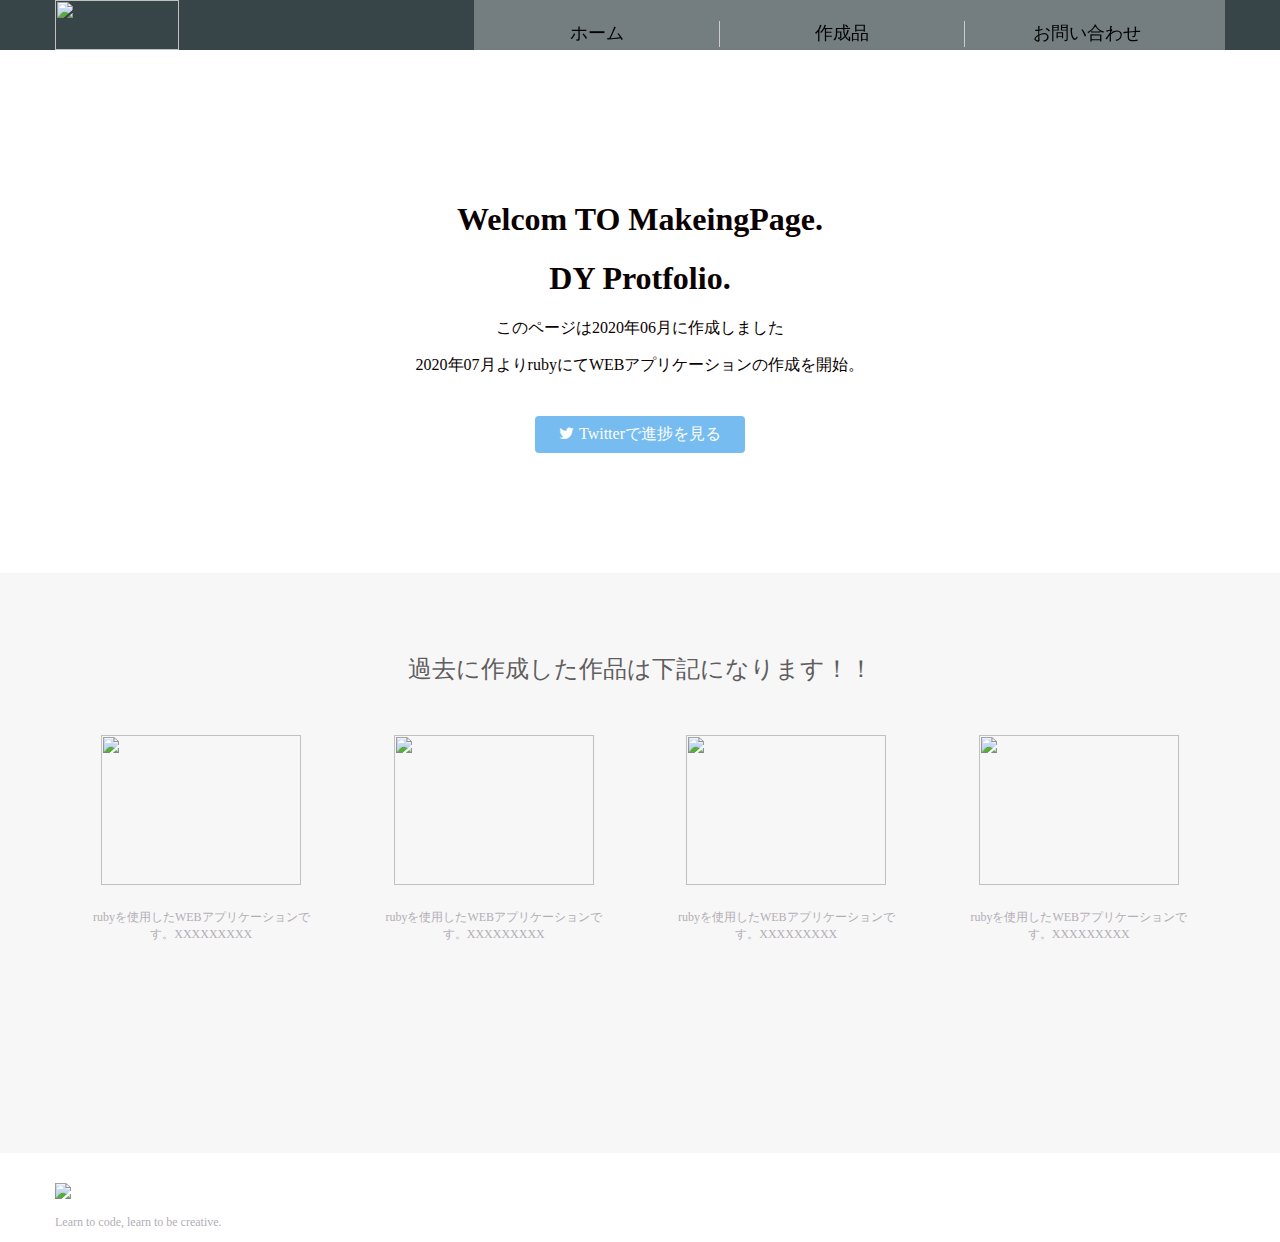
==== make_index.html @ d4783e22 "Create make_index.html" ====
<!DOCTYPE html>
<html>
  <head>
    <meta charset="utf-8">
    <title>MY Protfolio</title>
    <link rel="stylesheet" href="stylesheet.css">
    <link rel="stylesheet" href="//maxcdn.bootstrapcdn.com/font-awesome/4.3.0/css/font-awesome.min.css">
  </head>
  <body>
    <header>
      <div class="container">
        <div class="header-left">
          <img class="logo" src="image/tie-777.png">
        </div>
          <nav class="globalNavi">
            　<ul>
              <li><a href="index.html">ホーム</a></li>
              <li><a href="make_index.html">作成品</a></li>
              <li><a href=https://forms.gle/gj4PxMkQXSVcUTLx8>お問い合わせ</a></li>
            　</ul>
            </nav>
        </div>
      </div>
    </header>
    <div class="top-wrapper3">
      <div class="container">
        <h1>Welcom TO MakeingPage.</h1>
        <h1>DY Protfolio.</h1>
        <p>このページは2020年06月に作成しました</p>
        <p>2020年07月よりrubyにてWEBアプリケーションの作成を開始。</p>
        <div class="btn-wrapper">
          <a href="#" class="btn twitter"><span class="fa fa-twitter"></span>Twitterで進捗を見る</a>
        </div>
      </div>
    </div>
    <div class="lesson-wrapper">
      <div class="container">
        <div class="heading">
          <h2>過去に作成した作品は下記になります！！</h2>
        </div>
        <div class="lessons">
          <div class="lesson">
            <div class="lesson-icon">
              <img src="image/zyunbi.jpg" width="200px" height="150px">
            </div>
            <p class="txt-contents">rubyを使用したWEBアプリケーションです。XXXXXXXXX</p>
          </div>
          <div class="lesson">
            <div class="lesson-icon">
              <img src="image/zyunbi.jpg" width="200px" height="150px"> 
            </div>
            <p class="txt-contents">rubyを使用したWEBアプリケーションです。XXXXXXXXX</p>
          </div>
          <div class="lesson">
            <div class="lesson-icon">
              <img src="image/zyunbi.jpg" width="200px" height="150px">
            </div>
            <p class="txt-contents">rubyを使用したWEBアプリケーションです。XXXXXXXXX</p>
          </div>
          <div class="lesson">
            <div class="lesson-icon">
              <img src="image/zyunbi.jpg" width="200px" height="150px">
            </div>
            <p class="txt-contents">rubyを使用したWEBアプリケーションです。XXXXXXXXX</p>
          </div>
        </div>
      </div>
    </div>
    <section>


          
        </div>
      </div>
    </div>
    </div>
    <footer>
      <div class="container">
        <img src="image/tie-777.png">
        <p>Learn to code, learn to be creative.</p>
      </div>
    </footer>
  </body>
</html>
---- stylesheet.css ----
body {
  margin: 0;
  font-family: "Hiragino Kaku Gothic ProN";
}

a {
  text-decoration: none;
}

.container {
  width: 1170px;
  padding: 0 15px;
  margin: 0 auto;
}

/*トップ画像*/
.top-wrapper {
  padding: 180px 0 100px 0;
  background-image: url(image/tie-690084.jpg);
  background-size: cover;
  color: white;
  text-align: center;
}

.top-wrapper2 {
  padding: 180px 0 100px 0;
  background-image: url(image/daimonyuuki1-374x500.jpg);
  background-size: cover;
  color: white;
  text-align: center;
}

.top-wrapper3 {
  padding: 180px 0 100px 0;
  background-image: url(image/harinezumiIMGL8714_TP_V.jpg);
  background-size: cover;
  color: rgb(10, 1, 1);
  text-align: center;
}


.top-wrapper h1 {
  opacity: 0.7;
  font-size: 45px;
  letter-spacing: 5px;
}

.top-wrapper p {
  opacity: 0.7;
}

.btn-wrapper {
  margin: 20px 0;
}

.btn-wrapper p {
  margin: 10px 0;
}

/*グローバルナビ*/
.globalNavi {
  height: 50px;
  float: right;
  background-color: rgba(255, 255, 255, 0.3);
  transition: all 0.5s;
}

.globalNavi ul {
  margin: 0;
  padding: 0;
}

.globalNavi ul:after {
   content: "";
   clear: both;
   display: block;
}

.globalNavi ul li {
  list-style: none;
  width: 245px;
  float: left;
  border-left: solid 1px #cccccc;
  padding: 0 10px;
  box-sizing: border-box;
  text-align: center;
  font-size: 18px;
  line-height: 1.429;
}

.globalNavi ul li:first-child {
  border-left: none;
}

.globalNavi ul li a {
  color: inherit;
  text-decoration: none;
  display: block;
  padding: 0px 0;
}

.globalNavi ul li a:hover ,
.globalNavi ul li.current a {
  color: #2d94c4;
}


.twitter {
  margin-top:  20px;
  background-color: #55acee;
}

.btn {
  padding: 8px 24px;
  color: white;
  display: inline-block;
  opacity: 0.8;
  border-radius: 4px;
}

.btn:hover {
  opacity: 1;
}

.fa {
  margin-right: 5px;
}

header {
  height: 50px;
  width: 100%;
  background-color: rgba(34, 49, 52, 0.9);
  /* positionプロパティをfixedに、topを0に指定してください */
  position: fixed;
  top: 0;
  
  /* z-indexを10に指定してください */
  z-index: 10;
}

.logo {
  width: 124px;
  height: 50px;
  margin-top: 0px;
}

.header-left {
  float: left;
}


.header-right:hover {
  background-color: rgba(255, 255, 255, 0.5);
}

.header-right a {
  line-height: 50px;
  padding: 0 25px;
  color: white;
  display: block;
}

.lesson-wrapper {
  height: 500px;
  padding-bottom: 80px;
  background-color: #f7f7f7;
  text-align: center;
}

.heading {
  padding-top: 60px;
  padding-bottom: 30px;
  color: #5f5d60;
}

.heading h2 {
  font-weight: normal;
}

.lesson {
  float: left;
  width: 25%;
}

.lesson-icon {
  position: relative;
}

.lesson-icon p {
  position: absolute;
  top: 90px;
  width: 100%;
  color: white;
}

.txt-contents {
  width: 80%;
  display: inline-block;
  margin-top: 20px;
  font-size: 12px;
  color: #b3aeb5;
}

/*実績ページ*/
.lesson-icon2 {
  float: left;
  position: relative;
}

.txt-contents2 {
  width: 80%;
  display: inline-block;
  margin-left: 20px;
  font-size: 12px;
  color: #b3aeb5;
}


/*能力の背景*/
.heading-typeB {
  padding: 150px 0 100px 0;
  background-image: url(image/9c1db33378e7cee378d9530be237c073_t.jpg);
  background-size: cover;

}
/*能力の文字*/
.heading-typeB h2 {
  text-align: center;
  color: #cccccc;
}

.heading-typeB p {
  text-align: center;
  color: white;
}

.heading-typeB span {
  color: darkgoldenrod;
}


.heading h3 {
  font-weight: normal;
}

.message-wrapper {
  border-bottom: 1px solid #eee;
  padding-bottom: 80px;
  text-align: center;
}

.message {
  padding: 15px 40px;
  background-color: #55acee;
  cursor: pointer;
  box-shadow: 0 7px #3e7dc5;
}

.message:active {
  position: relative;
  top: 7px;
  box-shadow: none;
}


/*撮影情報*/
.creditUnit {
  padding: 10px;
  border: solid 1px #cccccc;
}

.creditUnit:after {
  content: "";
  clear: both;
  display: block;
}

.creditUnitText {
  float: right;
  width: 378px;
}

.creditUnitMap {
  float: left;
  width: 300px;
}

.creditUnitMa iframe {
  vertical-align: bottom;
}



.heading-typeC {
  font-size: 14px; 
  line-height: 1.429;
  float: left;
}


.creditUnit p {
  font-size: 12px;
  line-height: 1.5;
}

footer img {
  width: 125px;
}

footer p {
  color: #b3aeb5;
  font-size: 12px;
}

footer {
  padding-top: 30px;
}
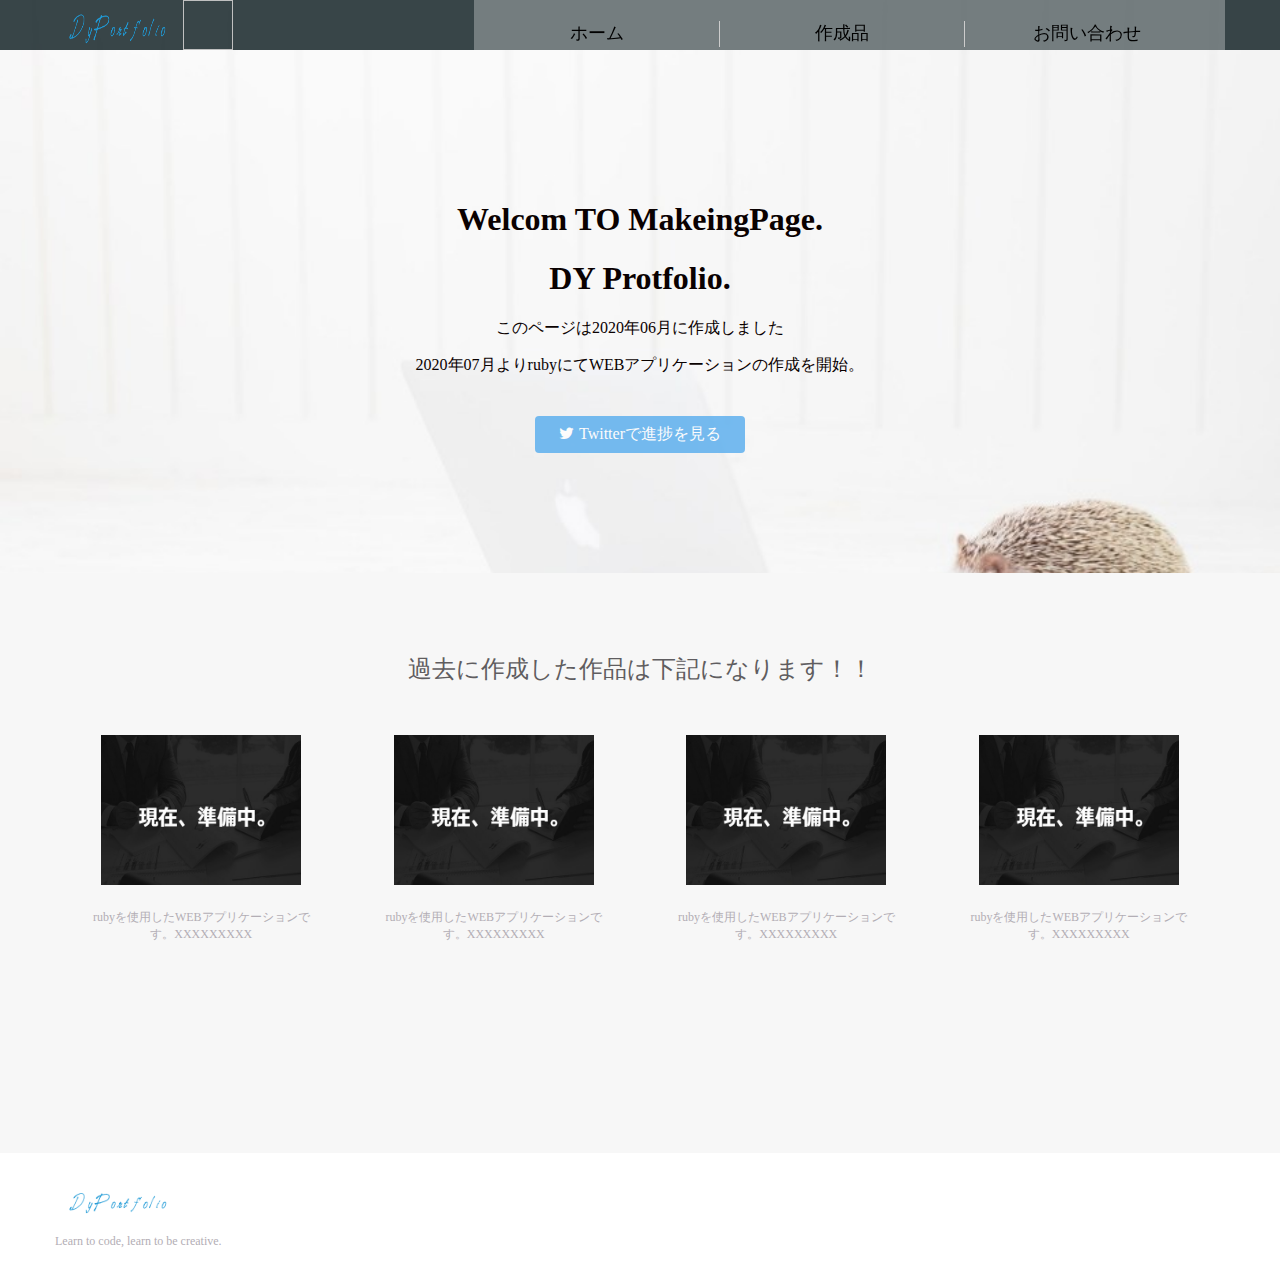
==== commit a5cbb34d: "Create make_index.html" ====
--- a/make_index.html
+++ b/make_index.html
@@ -5,12 +5,14 @@
     <title>MY Protfolio</title>
     <link rel="stylesheet" href="stylesheet.css">
     <link rel="stylesheet" href="//maxcdn.bootstrapcdn.com/font-awesome/4.3.0/css/font-awesome.min.css">
+    <script type="text/javascript" src="sample1.js"></script>
   </head>
   <body>
     <header>
       <div class="container">
         <div class="header-left">
           <img class="logo" src="image/tie-777.png">
+          <img id="myimage" data-src="image/IMG_0725.JPG" width="50" height="50" class="lazyload">
         </div>
           <nav class="globalNavi">
             　<ul>
@@ -67,9 +69,6 @@
       </div>
     </div>
     <section>
-
-
-          
         </div>
       </div>
     </div>
